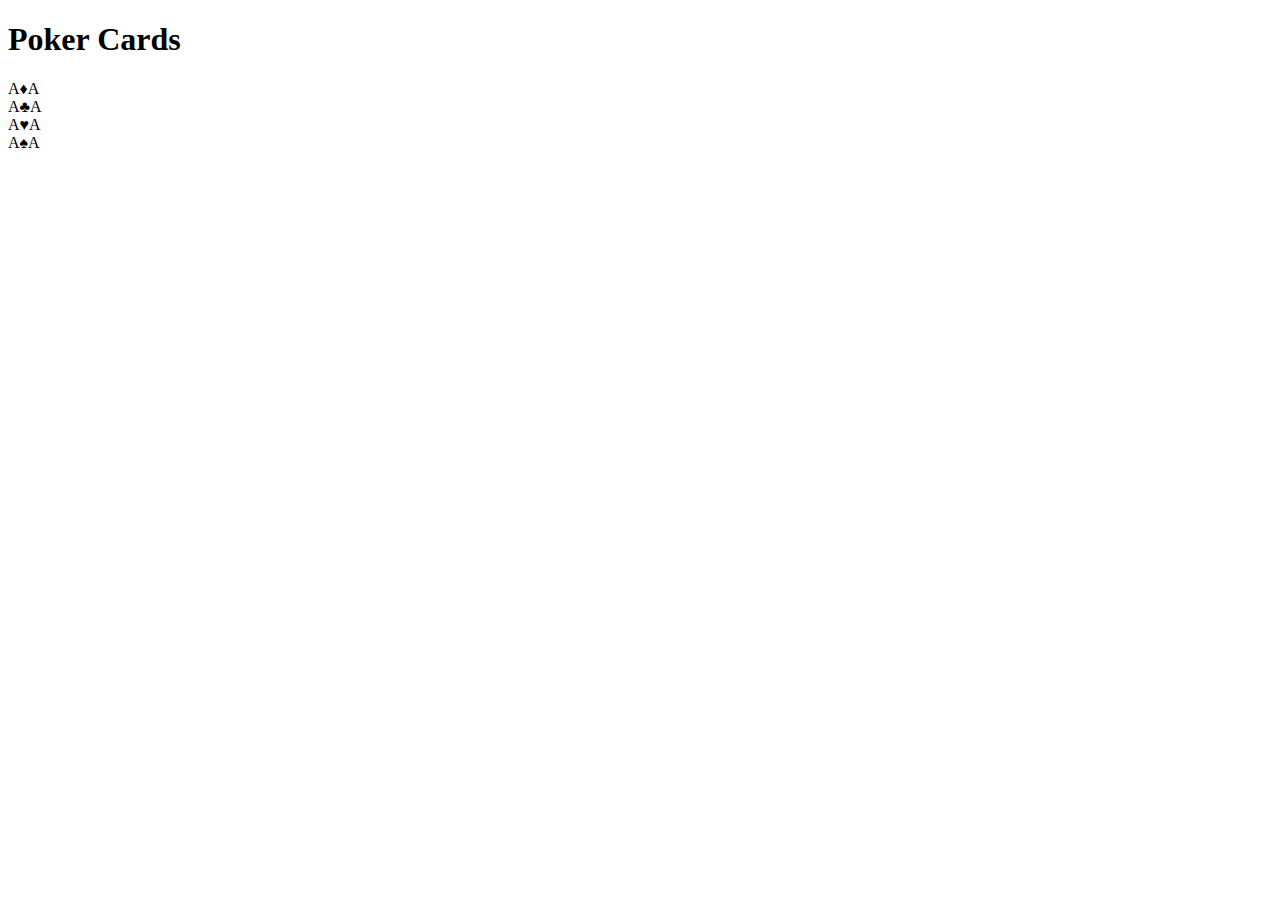
==== Part2/index.html @ 22b0ff6f "Completed part 2 step 1" ====
<!DOCTYPE html>
<html lang="en">
  <head>
    <meta charset="UTF-8" />
    <meta name="viewport" content="width=device-width, initial-scale=1.0" />
    <title>Styles</title>
    <link rel="stylesheet" href="./index.css" />
  </head>
<body>
  <header><h1>Poker Cards</h1></header>
    <main>
        <section><span>A</span><span>♦</span><span>A</span></section>
        <section><span>A</span><span>♣</span><span>A</span></section>
        <section><span>A</span><span>♥</span><span>A</span></section>
        <section><span>A</span><span>♠</span><span>A</span></section>
    </main>
    <script src='index.js'></script>
</body>
</html>
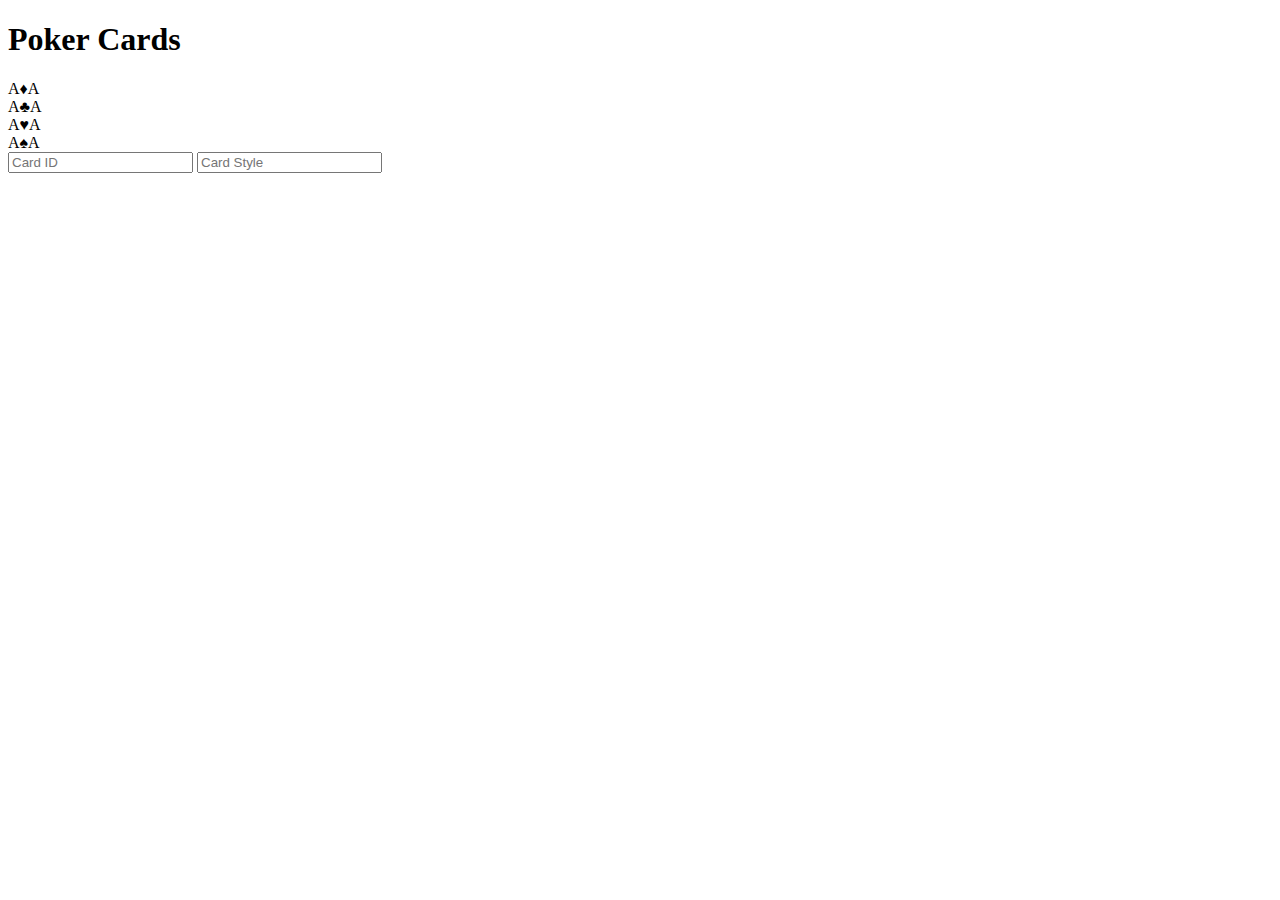
==== commit 135b91eb: "Completed part 2 step 2" ====
--- a/Part2/index.html
+++ b/Part2/index.html
@@ -14,6 +14,8 @@
         <section><span>A</span><span>♥</span><span>A</span></section>
         <section><span>A</span><span>♠</span><span>A</span></section>
     </main>
+    <input type="text" placeholder="Card ID" id='cardID'>
+    <input type="text" placeholder="Card Style" id='cardStyle'>
     <script src='index.js'></script>
 </body>
 </html>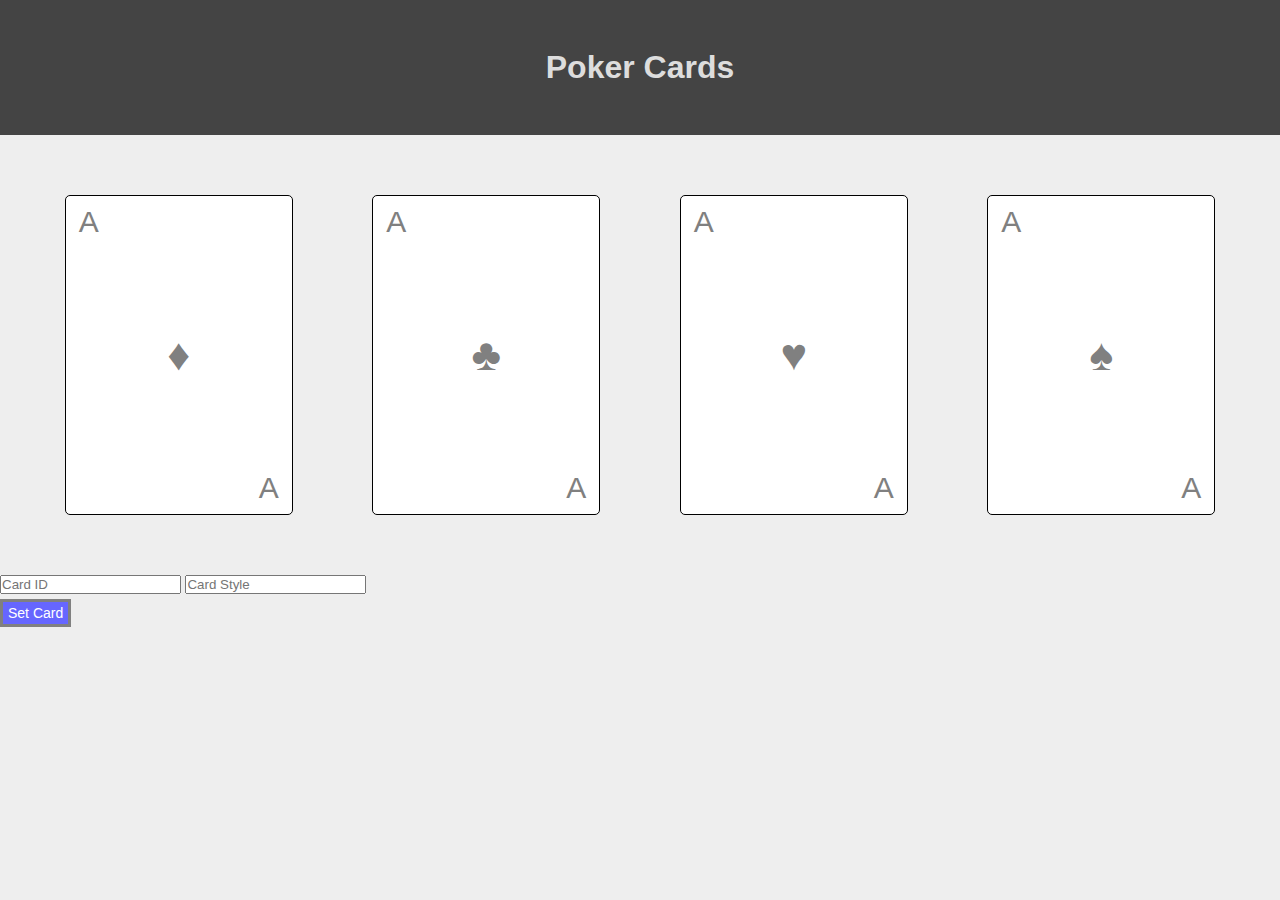
==== commit 48b1a1fb: "Completed part 2 step 3" ====
--- a/Part2/index.html
+++ b/Part2/index.html
@@ -9,13 +9,14 @@
 <body>
   <header><h1>Poker Cards</h1></header>
     <main>
-        <section><span>A</span><span>♦</span><span>A</span></section>
-        <section><span>A</span><span>♣</span><span>A</span></section>
-        <section><span>A</span><span>♥</span><span>A</span></section>
-        <section><span>A</span><span>♠</span><span>A</span></section>
+        <section id='diamonds'><span>A</span><span>♦</span><span>A</span></section>
+        <section id='clubs'><span>A</span><span>♣</span><span>A</span></section>
+        <section id='hearts'><span>A</span><span>♥</span><span>A</span></section>
+        <section id='spades'><span>A</span><span>♠</span><span>A</span></section>
     </main>
     <input type="text" placeholder="Card ID" id='cardID'>
-    <input type="text" placeholder="Card Style" id='cardStyle'>
+    <input type="text" placeholder="Card Style" id='cardStyle'><br>
+    <button id='setCard' onclick='setCard()'>Set Card</button>
     <script src='index.js'></script>
 </body>
 </html>--- a/Part2/index.css
+++ b/Part2/index.css
@@ -0,0 +1,68 @@
+* {
+  margin: 0;
+  padding: 0;
+  font-family: Arial, Helvetica, sans-serif;
+}
+
+body {
+  background: #eee;
+}
+
+header {
+  height: 15vh;
+  background: #444;
+  color: #ddd;
+  display: flex;
+  justify-content: center;
+  align-items: center;
+}
+
+main {
+  display: flex;
+  justify-content: space-evenly;
+  padding: 5vh 0;
+  flex-wrap: wrap;
+}
+
+section {
+  height: 300px;
+  width: 200px;
+  border: 1px solid #000;
+  border-radius: 5px;
+  display: flex;
+  flex-direction: column;
+  justify-content: space-between;
+  background: #fff;
+  color: grey;
+  padding: 1vh 1vw;
+  font-size: 30px;
+  margin: 15px;
+}
+
+section span:nth-of-type(2) {
+  margin: auto;
+  font-size: 45px;
+}
+
+section span:nth-of-type(3) {
+  margin-left: auto;
+}
+
+button {
+  background-color: #66f;
+  text-decoration: none;
+  border-width: 3px;
+  border-style: solid;
+  border-color: gray;
+  font-family: sans-serif;
+  font-size: 14px;
+  color: white;
+  padding: 3px 5px;
+  margin-top: 5px;
+}
+
+#container {
+  height: 100px;
+  width: 100px;
+  border: 1px solid #000;
+}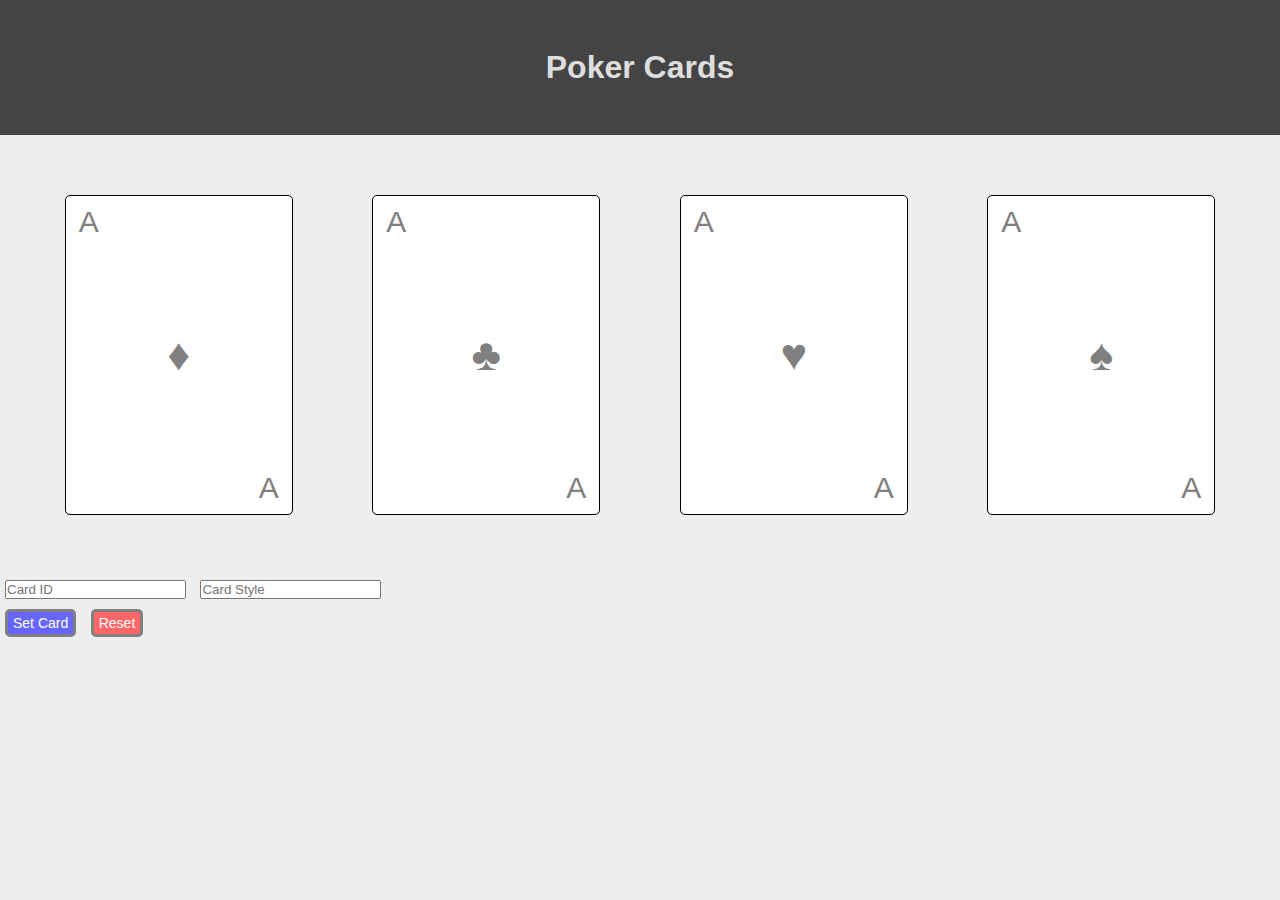
==== commit 902c5819: "Completed part 2 step 4 and Black Diamond" ====
--- a/Part2/index.html
+++ b/Part2/index.html
@@ -17,6 +17,7 @@
     <input type="text" placeholder="Card ID" id='cardID'>
     <input type="text" placeholder="Card Style" id='cardStyle'><br>
     <button id='setCard' onclick='setCard()'>Set Card</button>
+    <button id='resetCards'>Reset</button>
     <script src='index.js'></script>
 </body>
 </html>--- a/Part2/index.css
+++ b/Part2/index.css
@@ -48,8 +48,11 @@
   margin-left: auto;
 }
 
+input {
+  margin: 5px;
+}
+
 button {
-  background-color: #66f;
   text-decoration: none;
   border-width: 3px;
   border-style: solid;
@@ -58,7 +61,16 @@
   font-size: 14px;
   color: white;
   padding: 3px 5px;
-  margin-top: 5px;
+  margin: 5px;
+  border-radius: 5px;
+}
+
+#setCard {
+  background-color: #66f;
+}
+
+#resetCards {
+  background-color: #f66;
 }
 
 #container {
